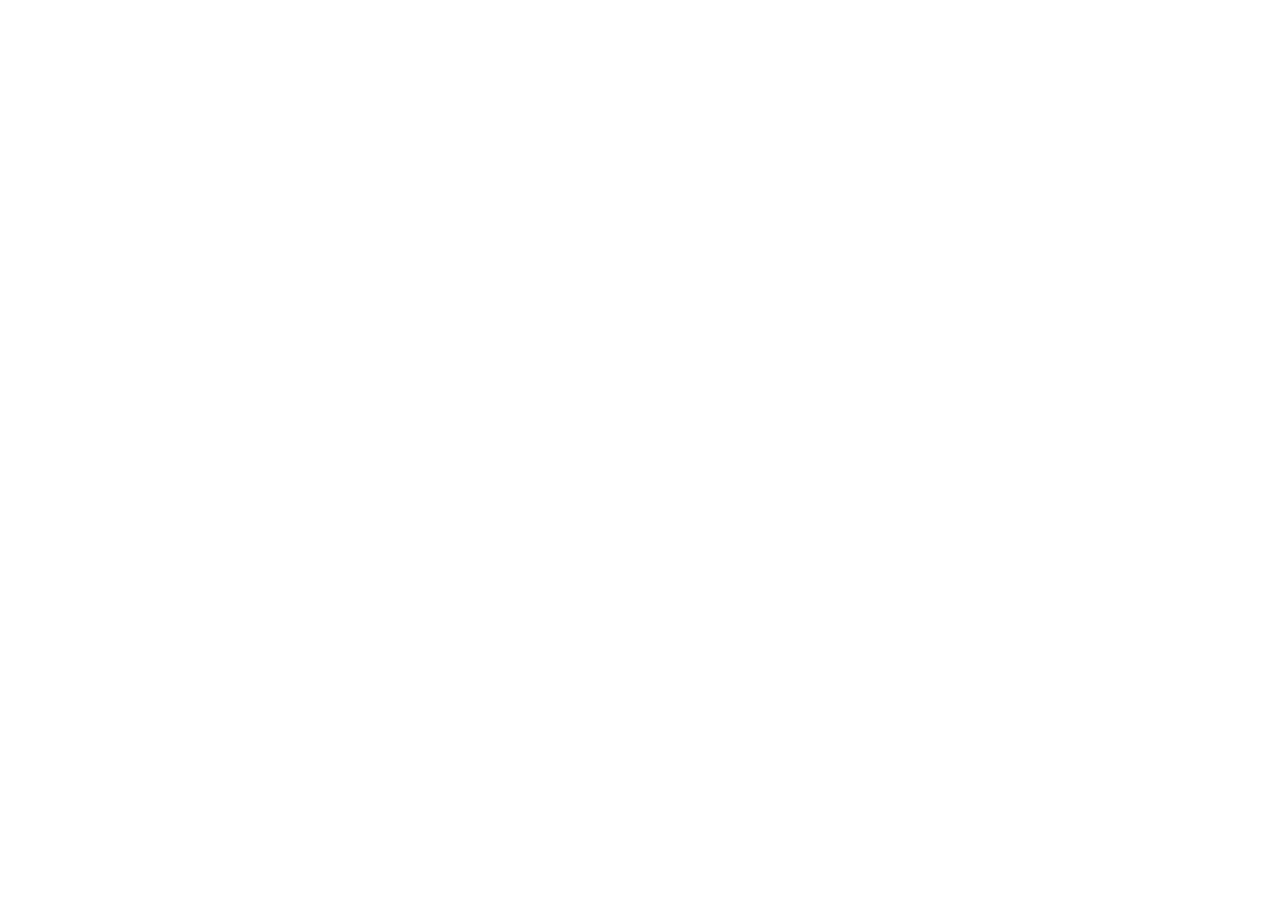
==== index.html @ 94da3e7e "New project for repo - CSS framework called Leonardo." ====
<!DOCTYPE html>
<html lang="en">
<head>
  <meta charset="UTF-8">
  <meta name="viewport" content="width=device-width, initial-scale=1.0">
  <link rel="icon" href="./images/user.jpg">
  <link rel="stylesheet" href="./styles.css">
  <title>Leonardo CSS Framework</title>
</head>
<body>
  
</body>
</html>
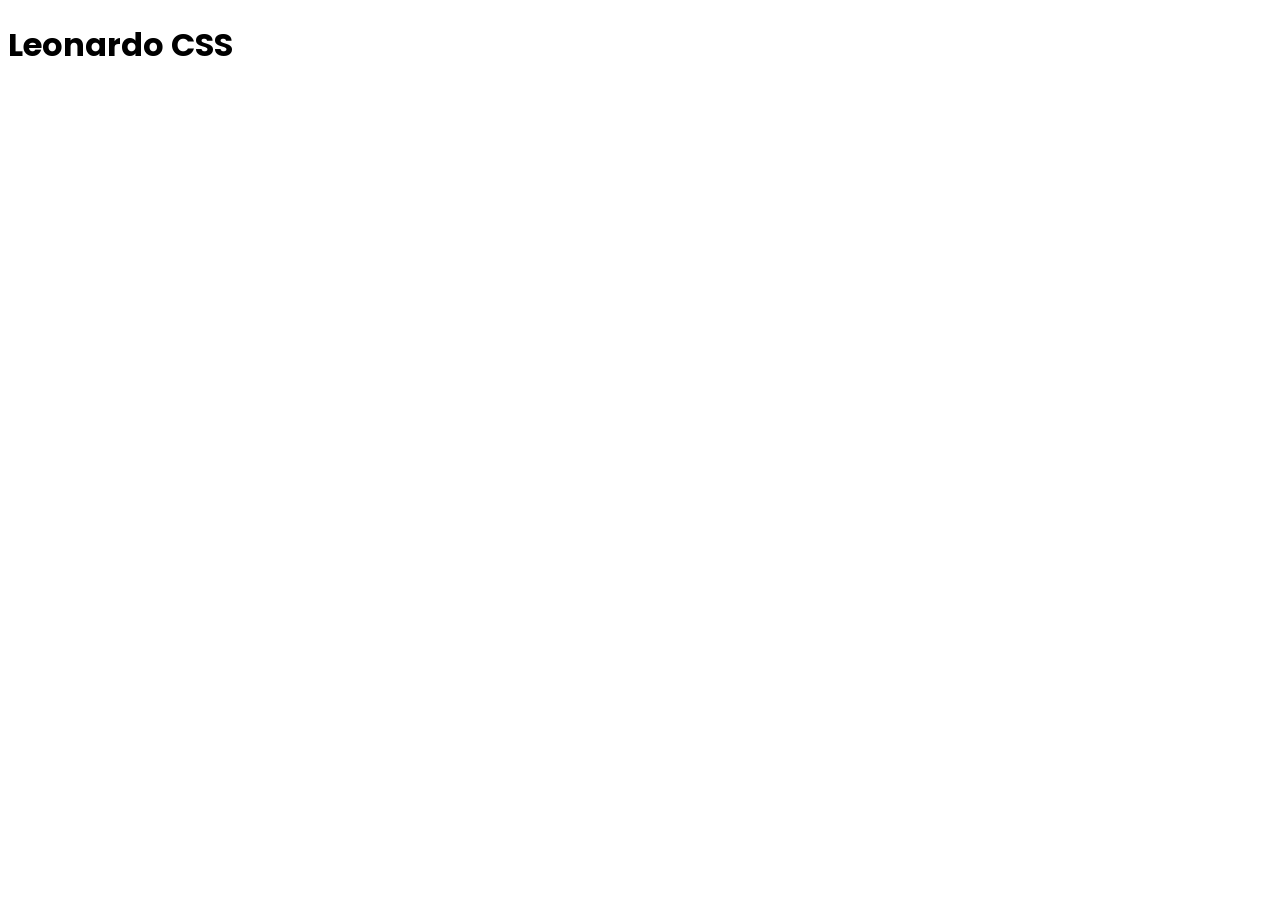
==== commit 8647593f: "Core folder" ====
--- a/index.html
+++ b/index.html
@@ -8,6 +8,6 @@
   <title>Leonardo CSS Framework</title>
 </head>
 <body>
-  
+  <h1>Leonardo CSS</h1>
 </body>
 </html>
--- a/styles.css
+++ b/styles.css
@@ -0,0 +1,5 @@
+@import url('https://fonts.googleapis.com/css2?family=Poppins:ital,wght@0,100;0,200;0,300;0,400;0,500;0,600;0,700;0,800;0,900;1,100;1,200;1,300;1,400;1,500;1,600;1,700;1,800;1,900&display=swap');
+
+* {
+  font-family: 'Poppins', sans-serif;
+}
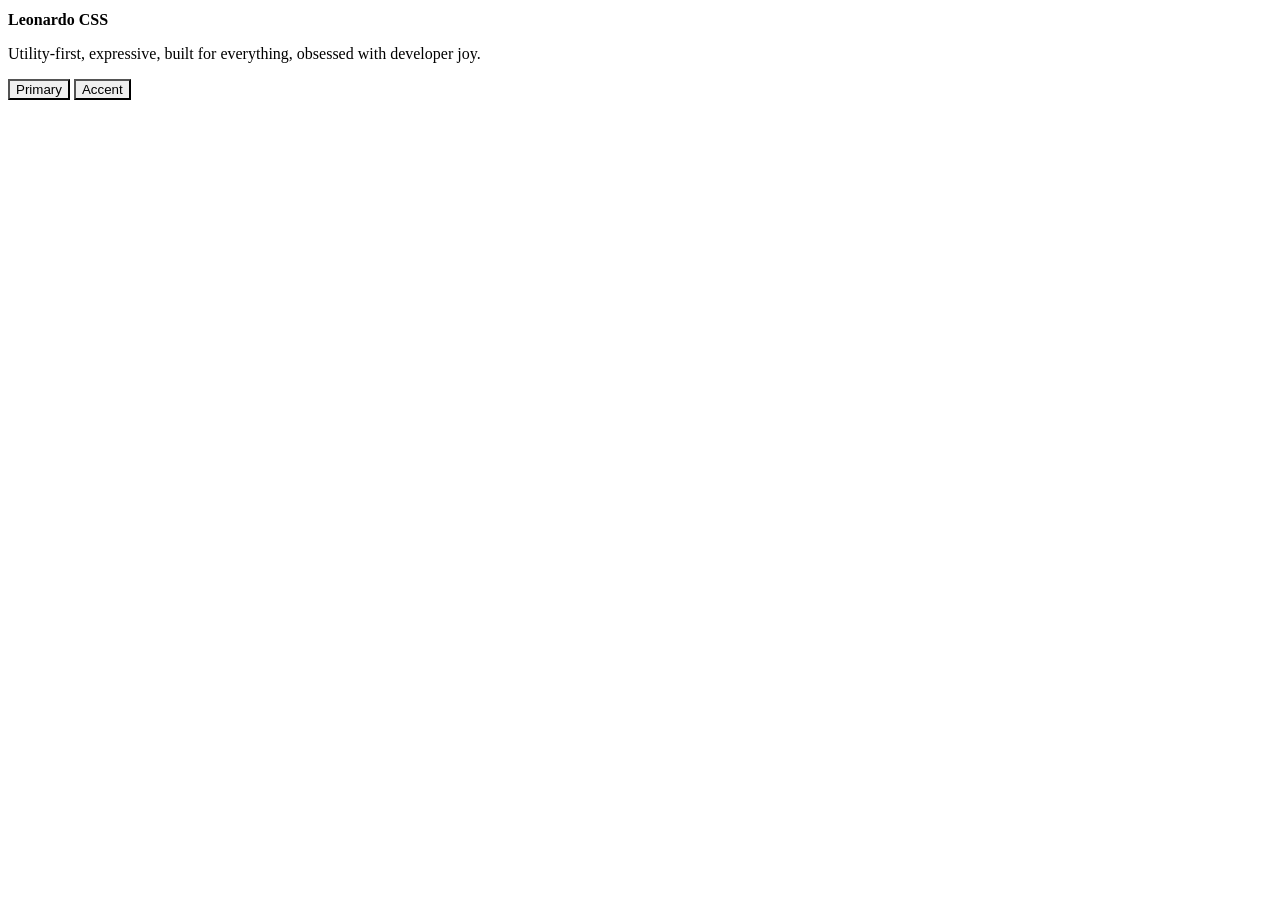
==== commit c4b63f96: "Demo HTML" ====
--- a/index.html
+++ b/index.html
@@ -8,6 +8,27 @@
   <title>Leonardo CSS Framework</title>
 </head>
 <body>
-  <h1>Leonardo CSS</h1>
+  <div class="bg-page min-h-screen flex-center">
+    <div class="bg-elevated border border-main p-4 stack-md"
+      style="box-shadow: var(--leo-shadow-md); border-radius: var(--leo-radius-md);">
+      <h1 class="text-main" style="font-family: var(--leo-font-display); font-size: var(--leo-font-size-2xl);">
+        Leonardo CSS
+      </h1>
+      <p class="text-soft">
+        Utility-first, expressive, built for everything, obsessed with developer joy.
+      </p>
+      <div class="inline-gap-md">
+        <button class="bg-main text-strong p-2"
+          style="border-radius: var(--leo-radius-md); box-shadow: var(--leo-shadow-sm);">
+          Primary
+        </button>
+        <button class="bg-accent text-strong p-2"
+          style="border-radius: var(--leo-radius-md); box-shadow: var(--leo-shadow-sm);">
+          Accent
+        </button>
+      </div>
+    </div>
+  </div>
+
 </body>
 </html>
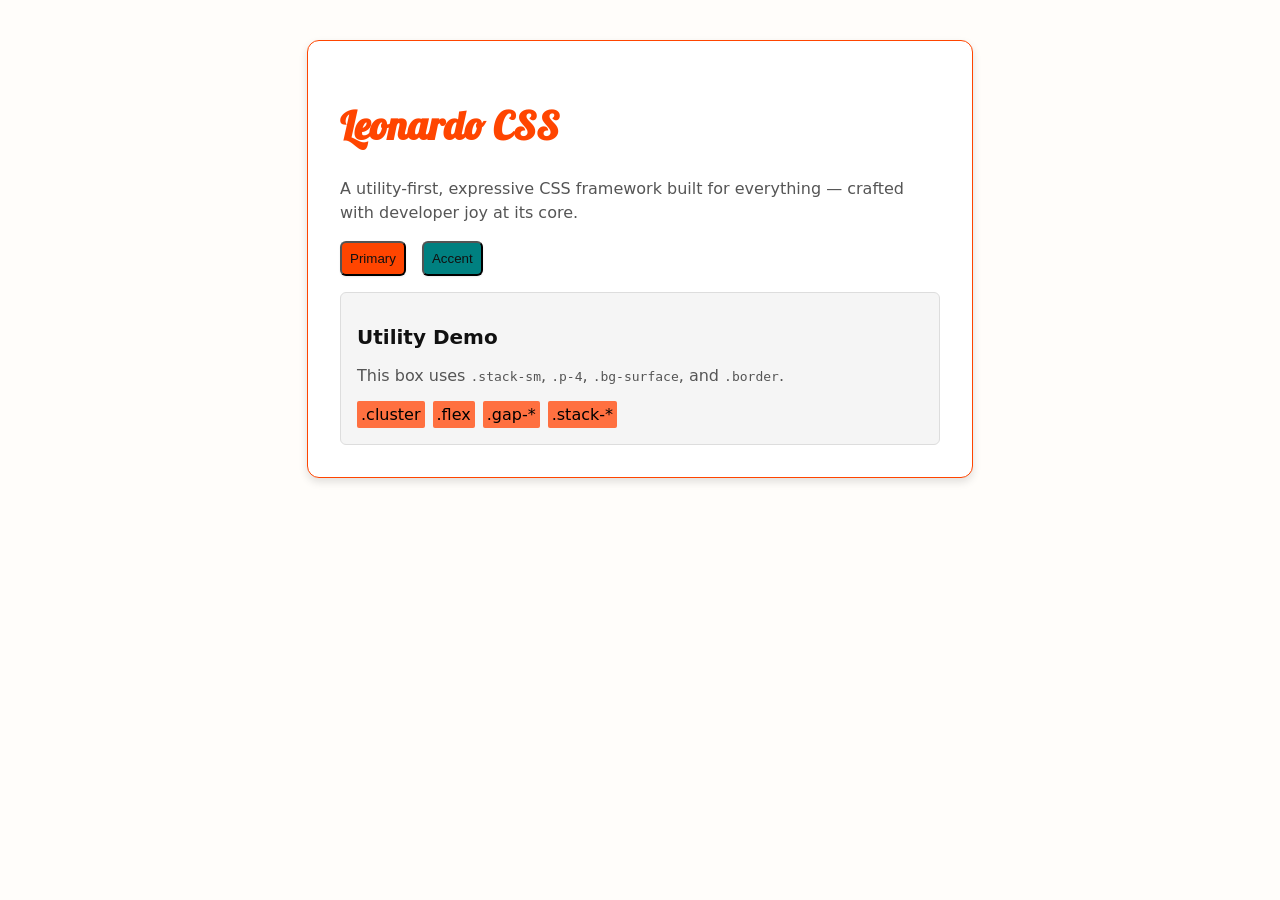
==== commit e248d54e: "Updated layout and created first demo in index.html" ====
--- a/index.html
+++ b/index.html
@@ -1,34 +1,153 @@
 <!DOCTYPE html>
 <html lang="en">
+
 <head>
   <meta charset="UTF-8">
   <meta name="viewport" content="width=device-width, initial-scale=1.0">
-  <link rel="icon" href="./images/user.jpg">
-  <link rel="stylesheet" href="./styles.css">
   <title>Leonardo CSS Framework</title>
+
+  <!-- Google Fonts (Lobster for display) -->
+  <link href="https://fonts.googleapis.com/css2?family=Lobster&display=swap" rel="stylesheet">
+
+  <!-- 1. Reset -->
+  <link rel="stylesheet" href="core/reset.css">
+
+  <!-- 2. Tokens -->
+  <link rel="stylesheet" href="core/tokens.css">
+
+  <!-- 3. Base -->
+  <link rel="stylesheet" href="core/base.css">
+  <link rel="stylesheet" href="core/typography.css">
+
+  <!-- 4. Utilities -->
+  <link rel="stylesheet" href="utilities/layout.css">
+  <link rel="stylesheet" href="utilities/spacing.css">
+  <link rel="stylesheet" href="utilities/flex.css">
+  <link rel="stylesheet" href="utilities/grid.css">
+  <link rel="stylesheet" href="utilities/colours.css">
+  <link rel="stylesheet" href="utilities/typography-utils.css">
+
+  <!-- 5. Components (optional for now) -->
+  <!-- <link rel="stylesheet" href="components/buttons.css"> -->
 </head>
-<body>
-  <div class="bg-page min-h-screen flex-center">
-    <div class="bg-elevated border border-main p-4 stack-md"
-      style="box-shadow: var(--leo-shadow-md); border-radius: var(--leo-radius-md);">
-      <h1 class="text-main" style="font-family: var(--leo-font-display); font-size: var(--leo-font-size-2xl);">
+
+<body class="bg-page" style="font-family: var(--leo-font-sans);">
+
+  <!-- Page Wrapper -->
+  <div class="min-h-screen flex-centre p-6">
+
+    <!-- Demo Card -->
+    <div 
+      class="bg-elevated border border-main p-6 stack-md"
+      style="
+        border-radius: var(--leo-radius-lg); 
+        box-shadow: var(--leo-shadow-md); 
+        max-width: 600px; 
+        width: 100%;
+      "
+    >
+
+      <!-- Logo -->
+      <h1 
+        class="text-main" 
+        style="
+          font-family: var(--leo-font-display); 
+          font-size: var(--leo-font-size-3xl);
+        "
+      >
         Leonardo CSS
       </h1>
-      <p class="text-soft">
-        Utility-first, expressive, built for everything, obsessed with developer joy.
+
+      <!-- Tagline -->
+      <p 
+        class="text-soft" 
+        style="
+          line-height: var(--leo-line-normal);
+        "
+      >
+        A utility-first, expressive CSS framework built for everything — crafted with developer joy at its core.
       </p>
-      <div class="inline-gap-md">
-        <button class="bg-main text-strong p-2"
-          style="border-radius: var(--leo-radius-md); box-shadow: var(--leo-shadow-sm);">
+
+      <!-- Buttons Row -->
+      <div class="inline-gap-md flex">
+        <button 
+          class="bg-main text-strong p-2"
+          style="
+            border-radius: var(--leo-radius-md); box-shadow: var(--leo-shadow-sm);
+          "
+        >
           Primary
         </button>
-        <button class="bg-accent text-strong p-2"
-          style="border-radius: var(--leo-radius-md); box-shadow: var(--leo-shadow-sm);">
+
+        <button 
+          class="bg-accent text-strong p-2"
+          style="
+            border-radius: var(--leo-radius-md); box-shadow: var(--leo-shadow-sm);
+          "
+        >
           Accent
         </button>
       </div>
+
+      <!-- Utility Demo -->
+      <div 
+        class="stack-sm p-4 bg-surface border" 
+        style="
+          border-radius: var(--leo-radius-md);
+        "
+      >
+        <h2 
+          class="text-strong" 
+          style="
+            font-size: var(--leo-font-size-lg);
+          "
+        >
+          Utility Demo
+        </h2>
+
+        <p class="text-soft">
+          This box uses <code>.stack-sm</code>, <code>.p-4</code>, <code>.bg-surface</code>, and <code>.border</code>.
+        </p>
+
+        <div class="cluster">
+          <span 
+            class="bg-main-soft p-1" 
+            style="
+              border-radius: var(--leo-radius-sm);
+            "
+          >
+            .cluster
+          </span>
+          <span 
+            class="bg-main-soft p-1" 
+            style="
+              border-radius: var(--leo-radius-sm);
+            "
+          >
+            .flex
+          </span>
+          <span 
+            class="bg-main-soft p-1" 
+            style="
+              border-radius: var(--leo-radius-sm);
+            "
+          >
+            .gap-*
+          </span>
+          <span 
+            class="bg-main-soft p-1" 
+            style="
+              border-radius: var(--leo-radius-sm);
+            "
+          >
+            .stack-*
+          </span>
+        </div>
+      </div>
+
     </div>
   </div>
 
 </body>
+
 </html>
--- a/core/tokens.css
+++ b/core/tokens.css
@@ -0,0 +1,75 @@
+:root {
+  /* Brand colours */
+  --leo-colour-main: #ff4500;
+  --leo-colour-main-soft: #ff7040;
+  --leo-colour-main-strong: #cc3700;
+
+  --leo-colour-accent: #008080;
+  --leo-colour-accent-soft: #33a3a3;
+  --leo-colour-accent-strong: #005b5b;
+
+  /* Neutral scale */
+  --leo-colour-bg: #fffdfa;
+  --leo-colour-bg-elevated: #ffffff;
+  --leo-colour-surface: #f5f5f5;
+
+  --leo-colour-text: #111111;
+  --leo-colour-text-soft: #555555;
+  --leo-colour-border: #dddddd;
+
+  /* Semantic states */
+  --leo-colour-success: #22a06b;
+  --leo-colour-warning: #f5a623;
+  --leo-colour-danger: #d64545;
+  --leo-colour-info: #1583d8;
+
+  /* Spacing scale (4-based) */
+  --leo-space-0: 0;
+  --leo-space-1: 0.25rem;
+  --leo-space-2: 0.5rem;
+  --leo-space-3: 0.75rem;
+  --leo-space-4: 1rem;
+  --leo-space-5: 1.5rem;
+  --leo-space-6: 2rem;
+  --leo-space-7: 3rem;
+  --leo-space-8: 4rem;
+
+  /* Radius */
+  --leo-radius-none: 0;
+  --leo-radius-sm: 0.125rem;
+  --leo-radius-md: 0.375rem;
+  --leo-radius-lg: 0.75rem;
+  --leo-radius-full: 9999px;
+
+  /* Shadows */
+  --leo-shadow-sm: 0 1px 2px rgba(0, 0, 0, 0.08);
+  --leo-shadow-md: 0 4px 8px rgba(0, 0, 0, 0.12);
+  --leo-shadow-lg: 0 10px 25px rgba(0, 0, 0, 0.18);
+
+  /* Typography scale */
+  --leo-font-sans: system-ui, -apple-system, BlinkMacSystemFont, "Segoe UI", sans-serif;
+  --leo-font-display: "Lobster", system-ui, -apple-system, BlinkMacSystemFont, "Segoe UI", sans-serif;
+
+  --leo-font-size-xs: 0.75rem;
+  --leo-font-size-sm: 0.875rem;
+  --leo-font-size-md: 1rem;
+  --leo-font-size-lg: 1.25rem;
+  --leo-font-size-xl: 1.5rem;
+  --leo-font-size-2xl: 2rem;
+  --leo-font-size-3xl: 2.5rem;
+
+  --leo-line-tight: 1.1;
+  --leo-line-snug: 1.3;
+  --leo-line-normal: 1.5;
+
+  /* Transitions */
+  --leo-transition-fast: 120ms ease-out;
+  --leo-transition-normal: 180ms ease-out;
+  --leo-transition-slow: 250ms ease;
+
+  /* Breakpoints (for future @media helpers) */
+  --leo-breakpoint-sm: 480px;
+  --leo-breakpoint-md: 768px;
+  --leo-breakpoint-lg: 1024px;
+  --leo-breakpoint-xl: 1280px;
+}
--- a/utilities/layout.css
+++ b/utilities/layout.css
@@ -0,0 +1,88 @@
+.block {
+  display: block;
+}
+
+.inline {
+  display: inline;
+}
+
+.inline-block {
+  display: inline-block;
+}
+
+.flex {
+  display: flex;
+}
+
+.grid {
+  display: grid;
+}
+
+.flex-row {
+  flex-direction: row;
+}
+
+.flex-col {
+  flex-direction: column;
+}
+
+.items-start {
+  align-items: flex-start;
+}
+
+.items-centre {
+  align-items: center;
+}
+
+.items-end {
+  align-items: flex-end;
+}
+
+.justify-start {
+  justify-content: flex-start;
+}
+
+.justify-centre {
+  justify-content: center;
+}
+
+.justify-end {
+  justify-content: flex-end;
+}
+
+.justify-between {
+  justify-content: space-between;
+}
+
+.gap-1 {
+  gap: var(--leo-space-1);
+}
+
+.gap-2 {
+  gap: var(--leo-space-2);
+}
+
+.gap-3 {
+  gap: var(--leo-space-3);
+}
+
+.gap-4 {
+  gap: var(--leo-space-4);
+}
+
+.gap-5 {
+  gap: var(--leo-space-5);
+}
+
+/* Expressive combos */
+.flex-centre {
+  display: flex;
+  align-items: center;
+  justify-content: center;
+}
+
+.cluster {
+  display: flex;
+  flex-wrap: wrap;
+  gap: var(--leo-space-2);
+}
--- a/utilities/spacing.css
+++ b/utilities/spacing.css
@@ -0,0 +1,98 @@
+/* Margin (m-*) */
+.m-0 {
+  margin: var(--leo-space-0);
+}
+
+.m-1 {
+  margin: var(--leo-space-1);
+}
+
+.m-2 {
+  margin: var(--leo-space-2);
+}
+
+.m-3 {
+  margin: var(--leo-space-3);
+}
+
+.m-4 {
+  margin: var(--leo-space-4);
+}
+
+.m-5 {
+  margin: var(--leo-space-5);
+}
+
+.m-6 {
+  margin: var(--leo-space-6);
+}
+
+.mt-1 {
+  margin-top: var(--leo-space-1);
+}
+
+.mb-1 {
+  margin-bottom: var(--leo-space-1);
+}
+
+.ml-1 {
+  margin-left: var(--leo-space-1);
+}
+
+.mr-1 {
+  margin-right: var(--leo-space-1);
+}
+
+/* Padding (p-*) */
+.p-0 {
+  padding: var(--leo-space-0);
+}
+
+.p-1 {
+  padding: var(--leo-space-1);
+}
+
+.p-2 {
+  padding: var(--leo-space-2);
+}
+
+.p-3 {
+  padding: var(--leo-space-3);
+}
+
+.p-4 {
+  padding: var(--leo-space-4);
+}
+
+.p-5 {
+  padding: var(--leo-space-5);
+}
+
+.p-6 {
+  padding: var(--leo-space-6);
+}
+
+/* Expressive helpers */
+.stack-sm>*+* {
+  margin-top: var(--leo-space-2);
+}
+
+.stack-md>*+* {
+  margin-top: var(--leo-space-4);
+}
+
+.stack-lg>*+* {
+  margin-top: var(--leo-space-6);
+}
+
+.inline-gap-sm>*+* {
+  margin-left: var(--leo-space-2);
+}
+
+.inline-gap-md>*+* {
+  margin-left: var(--leo-space-4);
+}
+
+.inline-gap-lg>*+* {
+  margin-left: var(--leo-space-6);
+}
--- a/utilities/colours.css
+++ b/utilities/colours.css
@@ -0,0 +1,74 @@
+/* Text colours */
+.text-main {
+  color: var(--leo-colour-main);
+}
+
+.text-accent {
+  color: var(--leo-colour-accent);
+}
+
+.text-soft {
+  color: var(--leo-colour-text-soft);
+}
+
+.text-strong {
+  color: var(--leo-colour-text);
+}
+
+.text-success {
+  color: var(--leo-colour-success);
+}
+
+.text-warning {
+  color: var(--leo-colour-warning);
+}
+
+.text-danger {
+  color: var(--leo-colour-danger);
+}
+
+.text-info {
+  color: var(--leo-colour-info);
+}
+
+/* Backgrounds */
+.bg-main {
+  background-color: var(--leo-colour-main);
+}
+
+.bg-main-soft {
+  background-color: var(--leo-colour-main-soft);
+}
+
+.bg-accent {
+  background-color: var(--leo-colour-accent);
+}
+
+.bg-accent-soft {
+  background-color: var(--leo-colour-accent-soft);
+}
+
+.bg-page {
+  background-color: var(--leo-colour-bg);
+}
+
+.bg-surface {
+  background-color: var(--leo-colour-surface);
+}
+
+.bg-elevated {
+  background-color: var(--leo-colour-bg-elevated);
+}
+
+/* Borders */
+.border {
+  border: 1px solid var(--leo-colour-border);
+}
+
+.border-main {
+  border: 1px solid var(--leo-colour-main);
+}
+
+.border-accent {
+  border: 1px solid var(--leo-colour-accent);
+}
